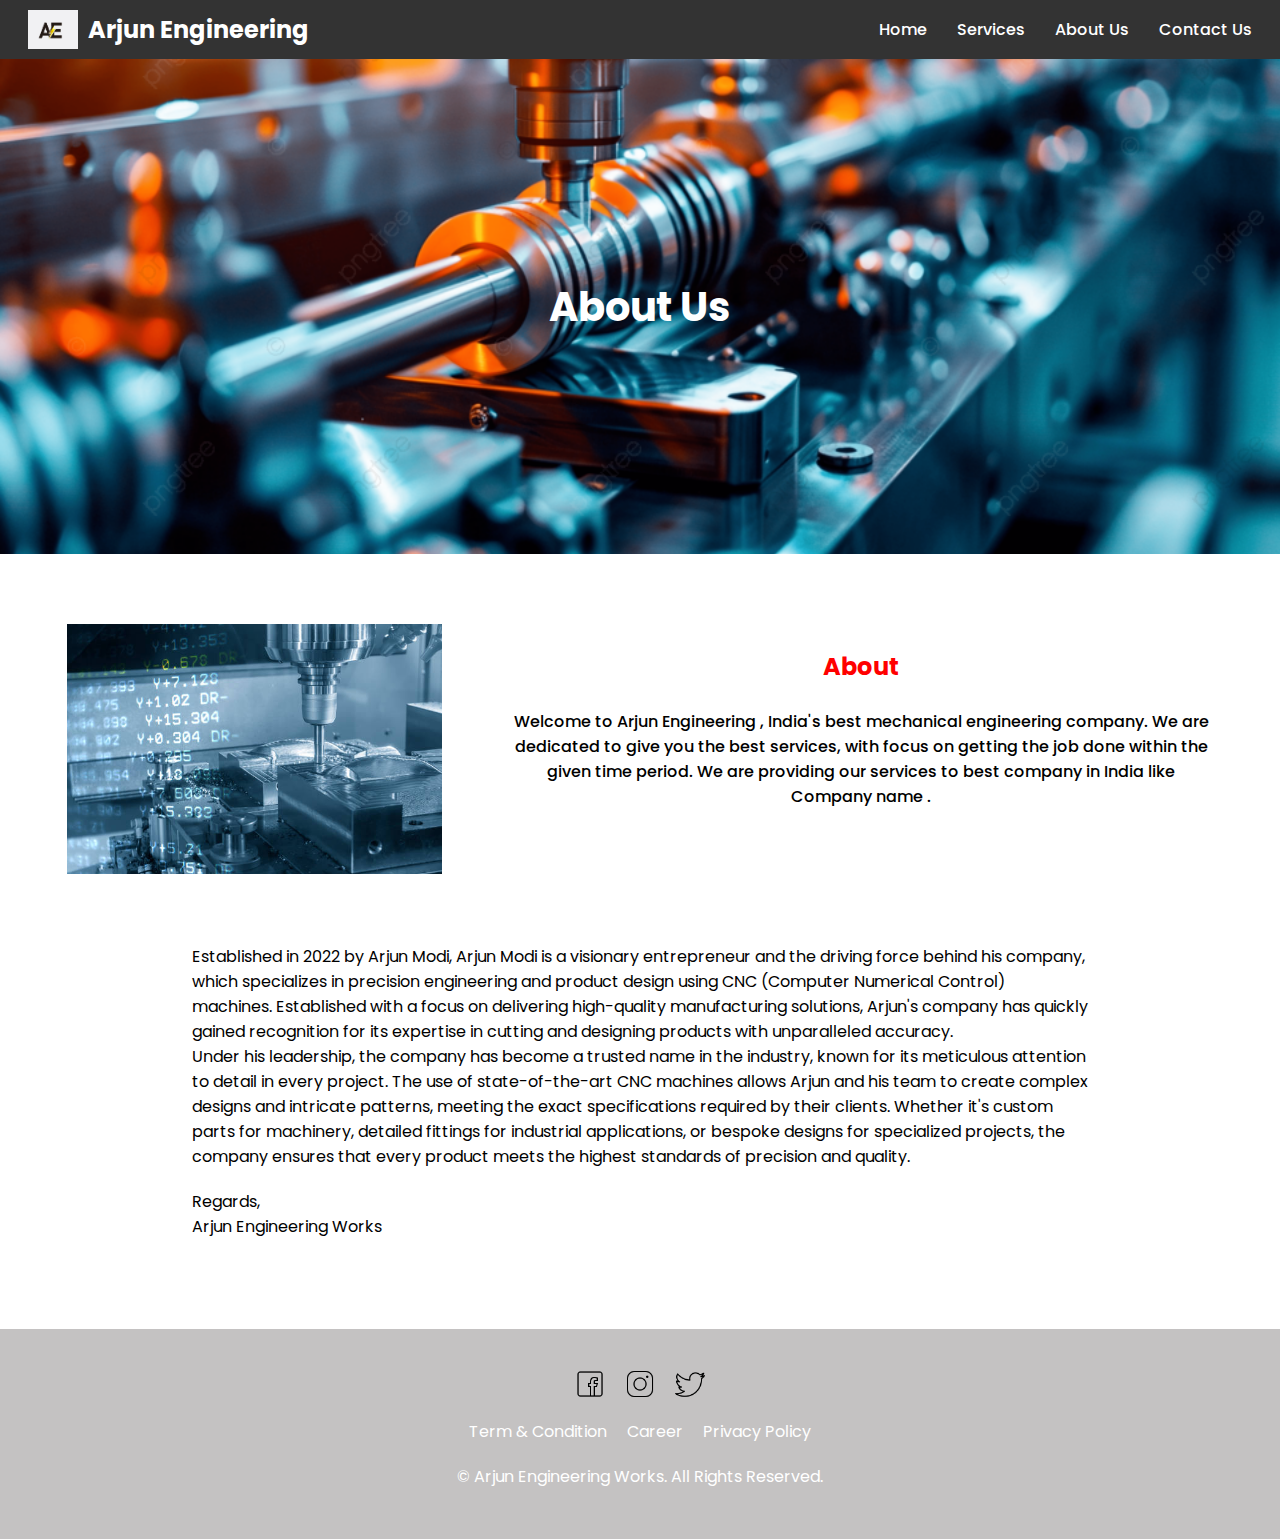
==== about.html @ 36a2aea5 "first commit" ====
<!DOCTYPE html>
<html lang="en">

<head>
  <meta charset="UTF-8" />
  <meta name="viewport" content="width=, initial-scale=1.0" />
  <title>About Us</title>
  <link rel="stylesheet" href="util.css" />
</head>

<body>
  <nav>
    <div class="logo">
        <img src="img/logo.jpg" alt="Arjun Engineering">
        <h1>Arjun Engineering</h1>
    </div>
    <div class="menu-icon" onclick="toggleMenu(1)">
        &#9776;
    </div>
    <div id="nav-links" class="nav-links">
        <ul>
            <li><a href="index.html">Home</a></li>
            <li><a href="services.html">Services</a></li>
            <li><a href="about.html">About Us</a></li>
            <li><a href="contact.html">Contact Us</a></li>
        </ul>
    </div>
</nav>

<div class="main">
    <h1>About Us</h1>
</div>

  <div class="about">
    <img src="img/about2.jpg" alt="" />
    <div>
      <h2>About</h2>
      <p>
        Welcome to Arjun Engineering , India's best mechanical engineering
        company. We are dedicated to give you the best services, with focus on
        getting the job done within the given time period. We are providing
        our services to best company in India like Company name .
      </p>
    </div>
  </div>

  <div class="text">Established in 2022 by Arjun Modi, Arjun Modi is a visionary entrepreneur and the driving force
    behind his company, which specializes in precision engineering and product design using CNC (Computer Numerical
    Control) machines. Established with a focus on delivering high-quality manufacturing solutions, Arjun's company has
    quickly gained recognition for its expertise in cutting and designing products with unparalleled accuracy.
  </div>
  <div class="text">
    Under his leadership, the company has become a trusted name in the industry, known for its meticulous attention to
    detail in every project. The use of state-of-the-art CNC machines allows Arjun and his team to create complex
    designs and intricate patterns, meeting the exact specifications required by their clients. Whether it's custom
    parts for machinery, detailed fittings for industrial applications, or bespoke designs for specialized projects, the
    company ensures that every product meets the highest standards of precision and quality.
  </div>

  <div class="text" style="margin-top: 20px;">
    Regards,<br> Arjun Engineering Works
  </div>

  <footer>
    <div class="icon">
      <img src="img/icons-fb.png" alt="" />
      <img src="img/icons-insta.png" alt="">
      <img src="img/icons-twitter.png" alt="">
    </div>

    <div class="Quick-link">
      <a href="">Term & Condition </a>
      <a href=""> Career</a>
      <a href=""> Privacy Policy</a>
    </div>

    <div>
      <p>&#169 Arjun Engineering Works. All Rights Reserved.</p>
    </div>

  </footer>
</body>

</html>
---- util.css ----
@import url('https://fonts.googleapis.com/css2?family=Poppins:ital,wght@0,100;0,200;0,300;0,400;0,500;0,600;0,700;0,800;0,900;1,100;1,200;1,300;1,400;1,500;1,600;1,700;1,800;1,900&display=swap');

* {
    margin: 0;
    padding: 0;
    box-sizing: border-box;
}

/* Body styling */
body {
    font-family: "Poppins", sans-serif;
}

/* Main header styling */
.main {
    background-image: url('img/bg1.jpg');
    background-size: cover;
    background-position: center;
    height: 55vh;
    display: flex;
    justify-content: center;
    align-items: center;
    color: white;
    text-align: center;
}

.main h1 {
    font-size: 2.5rem;
}


/* .main>h1 {
    font-size: 1.5rem;
} */

/* Navigation bar styling */
nav {
    display: flex;
    justify-content: space-between;
    align-items: center;
    padding: 10px 28px;
    background-color: #333;
    position: relative;
    z-index: 1000;
}

.logo {
    display: flex;
    align-items: center;
    gap: 10px;
}

.logo img {
    width: 50px;
}

.logo h1 {
    color: white;
    font-size: 1.5rem;
}

.menu-icon {
    font-size: 30px;
    color: white;
    cursor: pointer;
    display: none;
    /* Hidden by default */
}

/* Navigation links styling */
.nav-links {
    position: fixed;
    right: 0;
    top: 0;
    height: 100vh;
    width: 250px;
    background-color: #444;
    transform: translateX(100%);
    transition: transform 0.3s ease-in-out;
    display: flex;
    justify-content: center;
    align-items: center;
}

.nav-links ul {
    list-style: none;
    display: flex;
    flex-direction: column;
    gap: 20px;
}

.nav-links ul li {
    text-align: center;
}

.nav-links ul li a {
    color: white;
    text-decoration: none;
    font-weight: 500;
    font-size: 1rem;
}

.nav-links ul li a:hover {
    color: #ff6347;
}

h2 {
    text-align: center;
    margin: 25px;
    color: red;
}

/*  ====  OUR SERVICES ==== */


.contain {
    display: flex;
    flex-wrap: wrap;
    justify-content: space-evenly;
}

.box img {
    margin-top: 20px;
    width: 180px;
    height: 150px;
}

.box a{
    text-decoration: none;
}


.name {
    font-weight: 500;
    color: red;
    text-align: center;
    width: 180px;
    font-size: 11px;
}

.seeAll {
    margin: 30px auto;
    width: 200px;

}

.seeAll>button{
    color: white;
    background-color: #ff6347;
    border: none;
    padding: 10px 20px;
    width: 200px;
    margin: auto;
}
hr {
    margin: 40px 40px;
}


/* === ABOUT SECTION === */

.about {
    margin: 30px 0px;
    padding: 40px 0px;
    display: flex;
    flex-flow: wrap;
    justify-content: space-evenly;
}

.about img {
    height: 250px;
}

.about>div {
    width: 55vw;
    font-weight: 500;
    text-align: center;
}

.btn {
    margin: 30px 0px;
    width: 200px;
    height: 40px;
    background-color: lightgray;
    border: none;
    cursor: pointer;
    font-size: 1rem;
}

section>div {
    display: flex;
    justify-content: center;
}

.icon {
    display: flex;
    justify-content: center;
    gap: 20px;
    margin: 20px;
}

footer {
    margin-top: 10vh;
    padding: 20px;
    background-color: #c4c2c2;
    color: white;
    text-align: center;
}

footer>div>img {
    width: 30px;
    cursor: pointer;
}

.Quick-link {
    display: flex;
    justify-content: center;
    gap: 20px;
    margin: 20px 0;
}

.Quick-link a{
    text-decoration: none;
    color: white;
    cursor: pointer;
}

footer div p {
    margin-bottom: 30px;
}

/* About page text */
.text {
    width: 70vw;
    margin: auto;
}

/* Media Queries for Responsiveness */
@media screen and (max-width: 768px) {
    .menu-icon {
        display: block;
    }

    .nav-links {
        display: none;
        align-items: normal;
        padding-top: 3vh;
        /* Hidden by default */
    }

    .nav-links.open {
        display: flex;
        transform: translateX(0);
        /* Slide in from the right */
    }
}







 @media screen and (max-width: 550px) {
    .nav-links{
        width: 125px;
    }

    .Quick-link{
        gap: 10px;
    }

 }
    

 @media screen and (min-width: 769px) {
    .nav-links {
        position: static;
        width: auto;
        height: auto;
        transform: translateX(0);
        display: flex;
        background-color: transparent;
    }

    .nav-links ul {
        flex-direction: row;
        gap: 30px;
    }

    .nav-links ul li a {
        font-size: 1rem;
    }
}
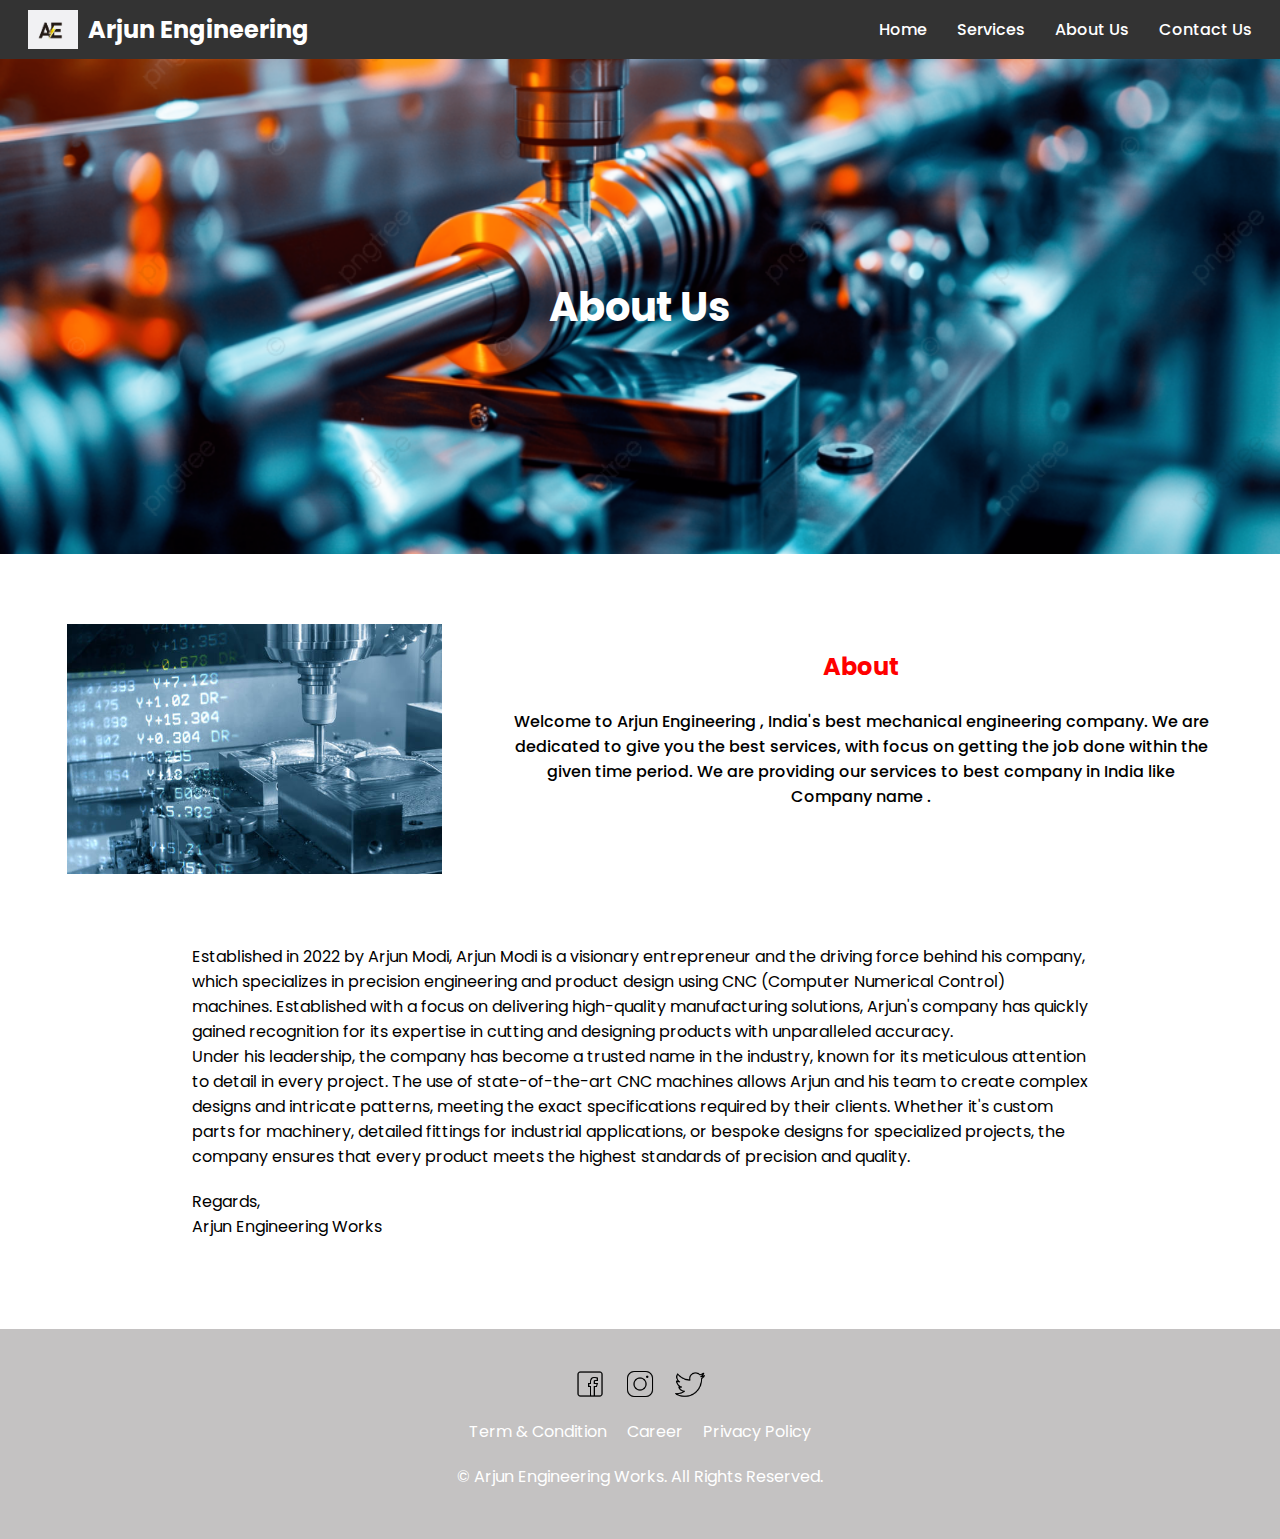
==== commit 84946311: "vinayak" ====
--- a/about.html
+++ b/about.html
@@ -79,6 +79,7 @@
     </div>
 
   </footer>
+  <script src="script.js"></script>  
 </body>
 
 </html>--- a/util.css
+++ b/util.css
@@ -22,16 +22,13 @@
     align-items: center;
     color: white;
     text-align: center;
+    cursor: pointer;
 }
 
 .main h1 {
     font-size: 2.5rem;
 }
 
-
-/* .main>h1 {
-    font-size: 1.5rem;
-} */
 
 /* Navigation bar styling */
 nav {
@@ -48,6 +45,7 @@
     display: flex;
     align-items: center;
     gap: 10px;
+    cursor: pointer;
 }
 
 .logo img {
@@ -101,7 +99,8 @@
 }
 
 .nav-links ul li a:hover {
-    color: #ff6347;
+    color: #ff6347;    
+    transition: 0.2s ease;
 }
 
 h2 {
@@ -156,6 +155,21 @@
     margin: 40px 40px;
 }
 
+#hidden{
+    display: none;
+}
+
+#See{
+    width: 20%;
+    margin: auto;
+    margin-top: 20px;
+    display: flex;
+    justify-content: center;
+    padding: 10px;
+    background-color: #ff6347;
+    border: none;
+    border-radius: 5px;
+}
 
 /* === ABOUT SECTION === */
 
@@ -210,6 +224,7 @@
 footer>div>img {
     width: 30px;
     cursor: pointer;
+    border-radius: 5px;
 }
 
 .Quick-link {
@@ -234,6 +249,59 @@
     width: 70vw;
     margin: auto;
 }
+
+
+/*  === CONTACT PAGE === */
+.call{
+    display: flex;
+    padding: 10px;
+    align-items: center;
+    justify-content: center;
+}
+.call >img{    
+    width: 30px;
+    height: 30px;
+}
+
+.child{
+    width: 45%;
+}
+
+.call-child{
+    padding: 10px;
+}
+
+
+.contact-page{
+    display: flex;
+    margin-top: 10vh;   
+}
+
+.form{
+    width: 45%;
+}
+
+input{
+    width: 80%;
+    height: 40px;
+    padding: 10px;
+    margin: 10px 0px;
+    background-color: #f3f3f3;
+    border: none;
+}
+
+
+.contact-btn{
+    width: 80%;
+    height: 40px;
+    padding: 10px;
+    margin: 10px 0px;
+    background-color:#ff6347;
+    border: none;
+    color: white;
+    font-weight: 500;
+}
+
 
 /* Media Queries for Responsiveness */
 @media screen and (max-width: 768px) {
@@ -253,13 +321,8 @@
         transform: translateX(0);
         /* Slide in from the right */
     }
-}
-
-
-
-
-
-
+
+}
 
  @media screen and (max-width: 550px) {
     .nav-links{
@@ -291,4 +354,34 @@
     .nav-links ul li a {
         font-size: 1rem;
     }
-} +
+
+} 
+
+
+@media screen and (max-width: 796px) {
+
+    .about>div{
+        width: 85vw;
+    }
+    .contact-page{
+        display: flex;
+        flex-direction: column;
+        justify-content: center;
+        align-items: center;
+    }
+
+    .child{
+        width: 90%;
+    }
+
+    form{
+        width: 90%;
+        display: flex;
+        flex-direction: column;
+        justify-content: center;
+        align-items: center;
+        align-content: center;
+    }
+    
+}